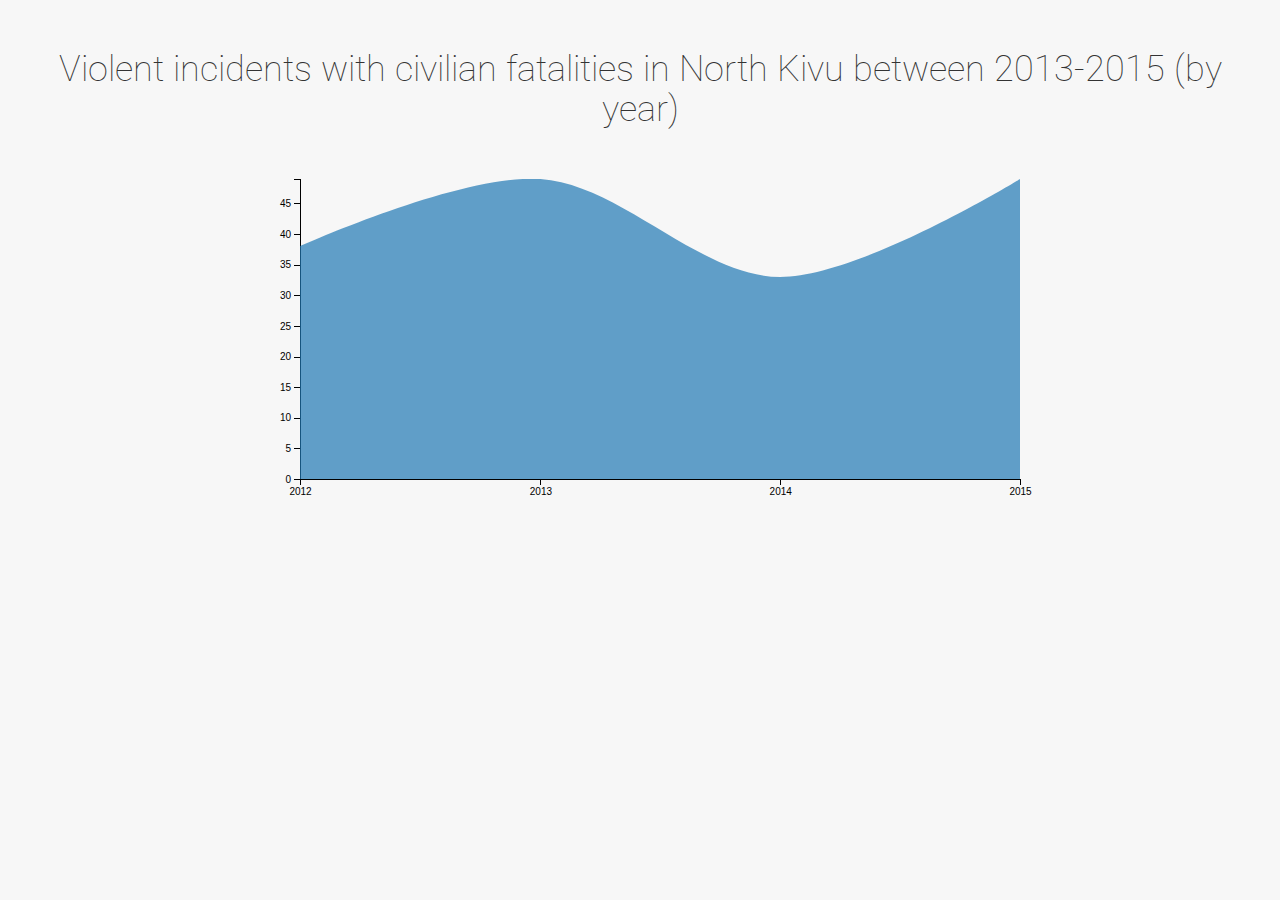
==== civiliansincidents/index.html @ 7de8c5e9 "Add files via upload" ====
<!doctype html>
<html>
<head>
	<meta charset="utf-8">
	<meta name="description" content="">
	<meta name="viewport" content="width=device-width, initial-scale=1">
	<title>CS171 - Lab 7</title>

	<!-- Load Google Font -->
	<link href='https://fonts.googleapis.com/css?family=Roboto:100,400,300,400italic,700' rel='stylesheet' type='text/css'>

	<!-- CSS libraries -->
	<link rel="stylesheet" href="css/bootstrap.min.css">
	<link rel="stylesheet" href="css/font-awesome.min.css">

	<!-- Custom CSS code -->
	<link rel="stylesheet" href="css/style.css">
</head>
<body>

	<div class="container-fluid">

		<div class="row">
			<div class="col-md-12">
				
				<h1>Violent incidents with civilian fatalities in North Kivu between 2013-2015 (by year)</h1>
				<!--<h2>Tracking of fatal victims in the provinces of North Kivu, South Kivu, and Ituri in Democratic Republic of Congo.</h2>-->

				<!-- Visualization placeholders -->
				<div id="stacked-area-chart"></div>
				<!--<div id="timeline"></div>-->
			
			</div>
		</div>

	</div>

	<!-- Load JS libraries -->
	<script src="js/jquery.min.js"></script>
	<script src="js/bootstrap.min.js"></script>
	<script src="js/d3.js"></script>

	<!-- Visualization objects -->
	<script src="js/stackedAreaChart.js"></script>
	<script src="js/timeline.js"></script>

	<!-- Load data, create visualizations -->
	<script src="js/main.js"></script>
</body>
</html>
---- civiliansincidents/css/style.css ----
body {
  font-family: 'Roboto', sans-serif;
  background-color: #f7f7f7;
  text-align: center;
}

h1 {
  font-weight: 100;
  margin-top: 50px;
}

h2 {
  font-weight: 300;
  font-size: 18px;
  margin-bottom: 40px;
}

.container-fluid {
	padding-right: 30px;
	padding-left: 30px;
}

.axis path,
.axis line {
  fill: none;
  stroke: #000;
  shape-rendering: crispEdges;
}

.browser text {
  text-anchor: end;
}

.area {
  opacity: 0.7;
  clip-path: url(#clip);
}
.area:hover {
  opacity: 1;
}

.brush .extent {
  stroke: #fff;
  fill-opacity: .125;
  shape-rendering: crispEdges;
}
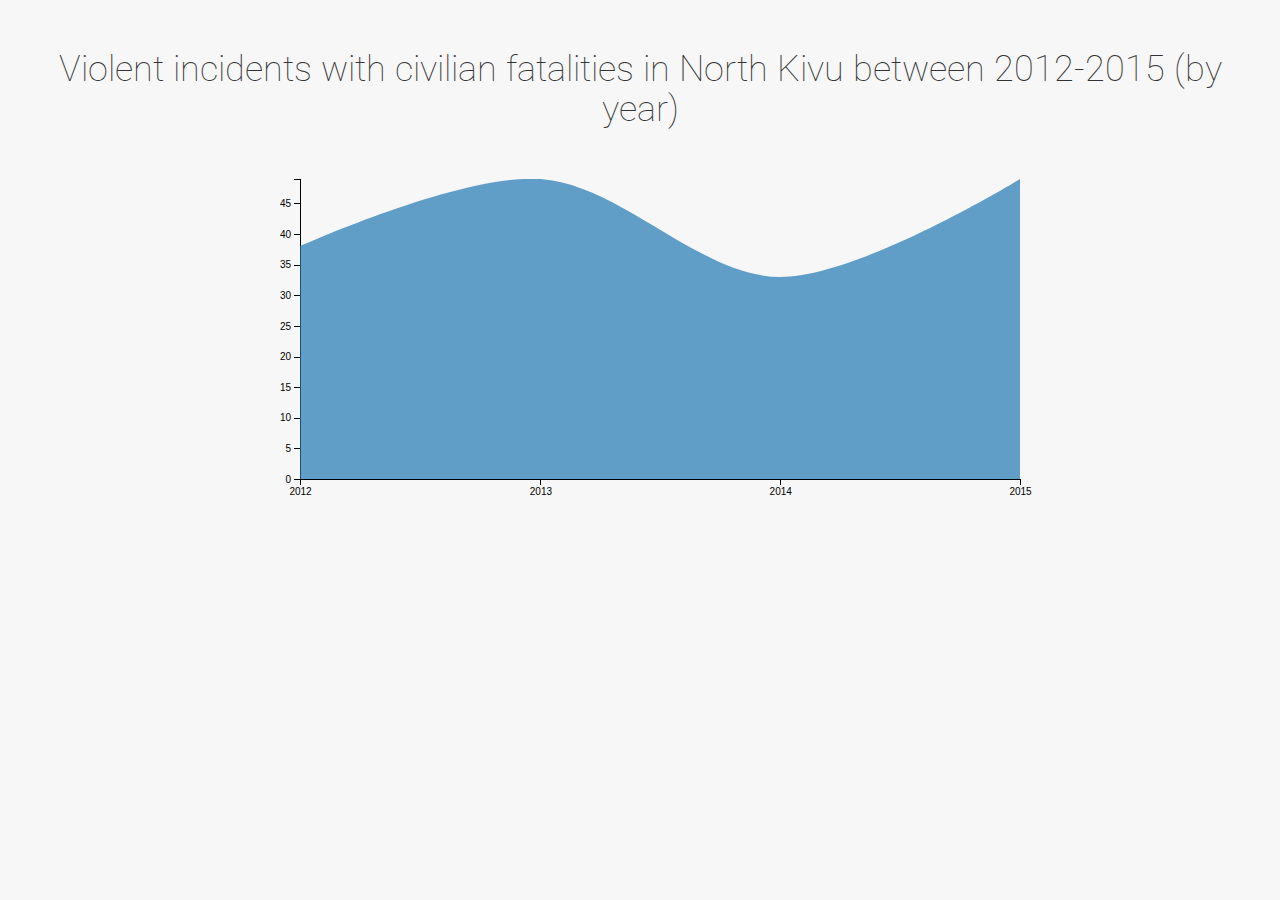
==== commit fecb9b43: "Update index.html" ====
--- a/civiliansincidents/index.html
+++ b/civiliansincidents/index.html
@@ -23,7 +23,7 @@
 		<div class="row">
 			<div class="col-md-12">
 				
-				<h1>Violent incidents with civilian fatalities in North Kivu between 2013-2015 (by year)</h1>
+				<h1>Violent incidents with civilian fatalities in North Kivu between 2012-2015 (by year)</h1>
 				<!--<h2>Tracking of fatal victims in the provinces of North Kivu, South Kivu, and Ituri in Democratic Republic of Congo.</h2>-->
 
 				<!-- Visualization placeholders -->
@@ -47,4 +47,4 @@
 	<!-- Load data, create visualizations -->
 	<script src="js/main.js"></script>
 </body>
-</html>+</html>
